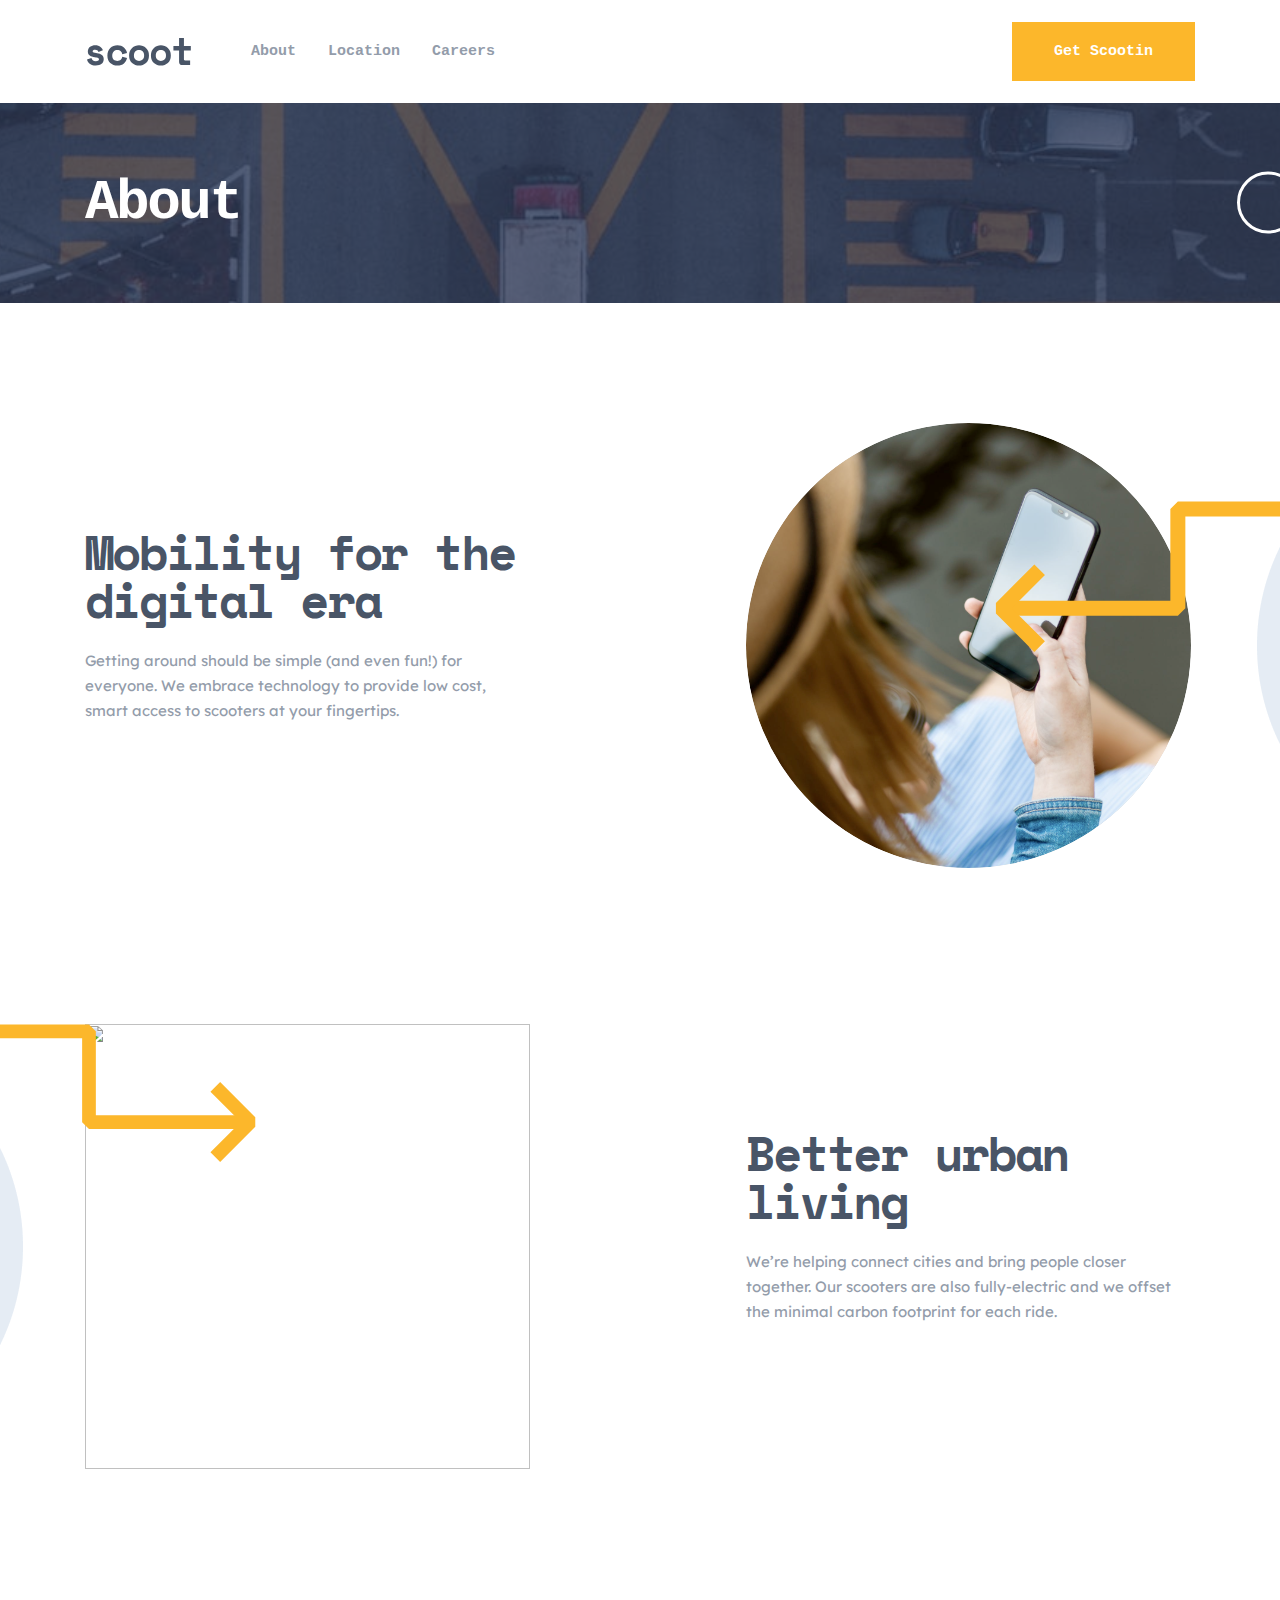
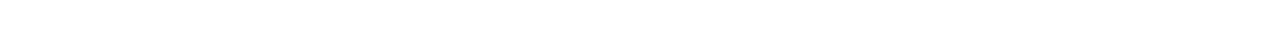
==== about.html @ 9bbc9941 "first commit" ====
<!DOCTYPE html>
<html lang="en">

<head>
    <meta charset="UTF-8">
    <meta name="viewport" content="width=device-width, initial-scale=1.0">
    <title>Document</title>
    <link rel="stylesheet" href="./css/style.css">
</head>

<body>
    <header class="header">
        <div class="container">
            <div class="header__inner">
                <button class="header__btn">
                    <img src="./images/burger.svg" alt="burger" class="header__burger">
                </button>
                <a href="index.html" class="site-logo__link">
                    <img src="./images/scoot.svg" alt="scoot" class="site-logo" width="108" height="28">
                </a>
                <ol class="header__inner_list">
                    <li class="header__inner_list__item">

                        <a href="about.html" class="header__inner_list__item-link">About</a>
                    </li>
                    <li class="header__inner_list__item">
                        <a href="Locations.html" class="header__inner_list__item-link">Location</a>
                    </li>
                    <li class="header__inner_list__item">
                        <a href="Careers.html" class="header__inner_list__item-link">Careers</a>
                    </li>
                </ol>
                <a href="#" class="header__inner__button">Get Scootin</a>
            </div>
        </div>
    </header>
    <main>
        <section class="about-hero">
            <div class="container">
                <div class="about-hero__inner">
                    <div class="about-hero__main">
                        <h1 class="about-hero__title">
                            About
                        </h1>
                    </div>
                </div>
            </div>
        </section>

        <section class="zero" style="margin-top: 120px;">
            <div class="container">
                <div class="zero__inner">
                    <div class="zero__main">
                        <h2 class="zero__main-heading">
                            Mobility for the digital era
                        </h2>
                        <p class="zero__main-text">
                            Getting around should be simple (and even fun!) for everyone. We embrace technology to
                            provide low cost, smart access to scooters at your fingertips.
                        </p>
                    </div>

                    <img width="445" height="445" src="./images/shlyapa.svg" alt="" class="zero__inner-img">
                </div>
            </div>
        </section>
        <section class="coming">
            <div class="container">
                <div class="coming__inner">
                    <img width="445" height="445" src="./images/poyezd.svg" alt="" class="coming__inner-img">

                    <div class="coming__main">
                        <h2 class="coming__main-heading">
                            Better urban living
                        </h2>
                        <p class="coming__main-text">
                            We’re helping connect cities and bring people closer together. Our
                            scooters are also fully-electric and we offset the minimal carbon footprint for each ride.
                        </p>
                    </div>
                </div>
            </div>
        </section>
    </main>
</body>

</html>
---- css/style.css ----
/*! normalize.css v8.0.1 | MIT License | github.com/necolas/normalize.css */
/* Document
   ========================================================================== */
/**
 * 1. Correct the line height in all browsers.
 * 2. Prevent adjustments of font size after orientation changes in iOS.
 */
html {
  line-height: 1.15; /* 1 */
  -webkit-text-size-adjust: 100%; /* 2 */
}

/* Sections
     ========================================================================== */
/**
   * Remove the margin in all browsers.
   */
body {
  margin: 0;
}

/**
   * Render the `main` element consistently in IE.
   */
main {
  display: block;
}

/**
   * Correct the font size and margin on `h1` elements within `section` and
   * `article` contexts in Chrome, Firefox, and Safari.
   */
h1 {
  font-size: 2em;
  margin: 0.67em 0;
}

/* Grouping content
     ========================================================================== */
/**
   * 1. Add the correct box sizing in Firefox.
   * 2. Show the overflow in Edge and IE.
   */
hr {
  box-sizing: content-box; /* 1 */
  height: 0; /* 1 */
  overflow: visible; /* 2 */
}

/**
   * 1. Correct the inheritance and scaling of font size in all browsers.
   * 2. Correct the odd `em` font sizing in all browsers.
   */
pre {
  font-family: monospace, monospace; /* 1 */
  font-size: 1em; /* 2 */
}

/* Text-level semantics
     ========================================================================== */
/**
   * Remove the gray background on active links in IE 10.
   */
a {
  background-color: transparent;
}

/**
   * 1. Remove the bottom border in Chrome 57-
   * 2. Add the correct text decoration in Chrome, Edge, IE, Opera, and Safari.
   */
abbr[title] {
  border-bottom: none; /* 1 */
  text-decoration: underline; /* 2 */
  -webkit-text-decoration: underline dotted;
          text-decoration: underline dotted; /* 2 */
}

/**
   * Add the correct font weight in Chrome, Edge, and Safari.
   */
b,
strong {
  font-weight: bolder;
}

/**
   * 1. Correct the inheritance and scaling of font size in all browsers.
   * 2. Correct the odd `em` font sizing in all browsers.
   */
code,
kbd,
samp {
  font-family: monospace, monospace; /* 1 */
  font-size: 1em; /* 2 */
}

/**
   * Add the correct font size in all browsers.
   */
small {
  font-size: 80%;
}

/**
   * Prevent `sub` and `sup` elements from affecting the line height in
   * all browsers.
   */
sub,
sup {
  font-size: 75%;
  line-height: 0;
  position: relative;
  vertical-align: baseline;
}

sub {
  bottom: -0.25em;
}

sup {
  top: -0.5em;
}

/* Embedded content
     ========================================================================== */
/**
   * Remove the border on images inside links in IE 10.
   */
img {
  border-style: none;
}

/* Forms
     ========================================================================== */
/**
   * 1. Change the font styles in all browsers.
   * 2. Remove the margin in Firefox and Safari.
   */
button,
input,
optgroup,
select,
textarea {
  font-family: inherit; /* 1 */
  font-size: 100%; /* 1 */
  line-height: 1.15; /* 1 */
  margin: 0; /* 2 */
}

/**
   * Show the overflow in IE.
   * 1. Show the overflow in Edge.
   */
button,
input {
  /* 1 */
  overflow: visible;
}

/**
   * Remove the inheritance of text transform in Edge, Firefox, and IE.
   * 1. Remove the inheritance of text transform in Firefox.
   */
button,
select {
  /* 1 */
  text-transform: none;
}

/**
   * Correct the inability to style clickable types in iOS and Safari.
   */
button,
[type=button],
[type=reset],
[type=submit] {
  -webkit-appearance: button;
}

/**
   * Remove the inner border and padding in Firefox.
   */
button::-moz-focus-inner,
[type=button]::-moz-focus-inner,
[type=reset]::-moz-focus-inner,
[type=submit]::-moz-focus-inner {
  border-style: none;
  padding: 0;
}

/**
   * Restore the focus styles unset by the previous rule.
   */
button:-moz-focusring,
[type=button]:-moz-focusring,
[type=reset]:-moz-focusring,
[type=submit]:-moz-focusring {
  outline: 1px dotted ButtonText;
}

/**
   * Correct the padding in Firefox.
   */
fieldset {
  padding: 0.35em 0.75em 0.625em;
}

/**
   * 1. Correct the text wrapping in Edge and IE.
   * 2. Correct the color inheritance from `fieldset` elements in IE.
   * 3. Remove the padding so developers are not caught out when they zero out
   *    `fieldset` elements in all browsers.
   */
legend {
  box-sizing: border-box; /* 1 */
  color: inherit; /* 2 */
  display: table; /* 1 */
  max-width: 100%; /* 1 */
  padding: 0; /* 3 */
  white-space: normal; /* 1 */
}

/**
   * Add the correct vertical alignment in Chrome, Firefox, and Opera.
   */
progress {
  vertical-align: baseline;
}

/**
   * Remove the default vertical scrollbar in IE 10+.
   */
textarea {
  overflow: auto;
}

/**
   * 1. Add the correct box sizing in IE 10.
   * 2. Remove the padding in IE 10.
   */
[type=checkbox],
[type=radio] {
  box-sizing: border-box; /* 1 */
  padding: 0; /* 2 */
}

/**
   * Correct the cursor style of increment and decrement buttons in Chrome.
   */
[type=number]::-webkit-inner-spin-button,
[type=number]::-webkit-outer-spin-button {
  height: auto;
}

/**
   * 1. Correct the odd appearance in Chrome and Safari.
   * 2. Correct the outline style in Safari.
   */
[type=search] {
  -webkit-appearance: textfield; /* 1 */
  outline-offset: -2px; /* 2 */
}

/**
   * Remove the inner padding in Chrome and Safari on macOS.
   */
[type=search]::-webkit-search-decoration {
  -webkit-appearance: none;
}

/**
   * 1. Correct the inability to style clickable types in iOS and Safari.
   * 2. Change font properties to `inherit` in Safari.
   */
::-webkit-file-upload-button {
  -webkit-appearance: button; /* 1 */
  font: inherit; /* 2 */
}

/* Interactive
     ========================================================================== */
/*
   * Add the correct display in Edge, IE 10+, and Firefox.
   */
details {
  display: block;
}

/*
   * Add the correct display in all browsers.
   */
summary {
  display: list-item;
}

/* Misc
     ========================================================================== */
/**
   * Add the correct display in IE 10+.
   */
template {
  display: none;
}

/**
   * Add the correct display in IE 10.
   */
[hidden] {
  display: none;
}

@font-face {
  font-family: "Lexend Deca";
  src: url("../fonts/LexendDeca-Bold.woff2") format("woff2"), url("../fonts/LexendDeca-Bold.woff") format("woff");
  font-weight: bold;
  font-style: normal;
  font-display: swap;
}
@font-face {
  font-family: "Lexend Deca";
  src: url("../fonts/LexendDeca-Medium.woff2") format("woff2"), url("../fonts/LexendDeca-Medium.woff") format("woff");
  font-weight: 500;
  font-style: normal;
  font-display: swap;
}
@font-face {
  font-family: "Lexend Deca";
  src: url("../fonts/LexendDeca-Regular.woff2") format("woff2"), url("../fonts/LexendDeca-Regular.woff") format("woff");
  font-weight: normal;
  font-style: normal;
  font-display: swap;
}
@font-face {
  font-family: "Space Mono";
  src: url("../fonts/SpaceMono-Bold.woff2") format("woff2"), url("../fonts/SpaceMono-Bold.woff") format("woff");
  font-weight: bold;
  font-style: normal;
  font-display: swap;
}
@font-face {
  font-family: "Space Mono";
  src: url("../fonts/SpaceMono-Regular.woff2") format("woff2"), url("../fonts/SpaceMono-Regular.woff") format("woff");
  font-weight: normal;
  font-style: normal;
  font-display: swap;
}
*,
*::before,
*::after {
  box-sizing: border-box;
  margin: 0;
  padding: 0;
}

body {
  font-family: "Lexend Deca", "Arial", monospace;
  overflow-x: hidden;
  scroll-behavior: smooth;
}

h1 {
  font-family: "Space Mono", "Arial", monospace;
  font-weight: bold;
  font-weight: normal;
}

h2 {
  font-family: "Space Mono", "Arial", monospace;
  font-weight: bold;
  font-weight: normal;
}

h3 {
  font-family: "Space Mono", "Arial", monospace;
  font-weight: bold;
  font-weight: normal;
}

img {
  vertical-align: middle;
  -o-object-fit: contain;
     object-fit: contain;
}

.visually-hidden {
  position: absolute;
  width: 1px;
  height: 1px;
  margin: -1px;
  border: 0;
  padding: 0;
  white-space: nowrap;
  -webkit-clip-path: inset(100%);
          clip-path: inset(100%);
  clip: rect(0 0 0 0);
  overflow: hidden;
}

.container {
  max-width: 1150px;
  width: 100%;
  margin: 0 auto;
  padding: 0 20px;
}

.header {
  padding: 22px;
}

.header__inner {
  display: flex;
  align-items: center;
}

.site-logo__link {
  text-decoration: none;
}

.site-logo {
  width: 108px;
  height: 28px;
}

.header__inner_list {
  margin-right: 40px;
  margin-left: 58px;
  list-style-type: none;
  display: flex;
  align-items: center;
}

.header__inner_list__item {
  margin-right: 32px;
}

.header__inner_list__item:nth-child(3) {
  margin-right: 0;
}

.header__inner_list__item-link {
  text-decoration: none;
  color: #939caa;
  font-family: monospace;
  font-size: 15px;
  font-weight: 700;
  line-height: 25px;
}

.header__inner_list__item-link:active {
  color: #fcb72b;
}

.header__inner__button {
  display: inline-block;
  margin-left: auto;
  font-family: monospace;
  color: #fff;
  text-align: center;
  font-size: 15px;
  font-weight: 700;
  line-height: 25px;
  text-decoration: none;
  background-color: #fcb72b;
  padding: 14px 39px;
  border: 3px solid transparent;
}

.header__inner__button:active {
  color: #fcb72b;
  background-color: #fff;
  border-color: #fcb72b;
}

.header__btn {
  display: none;
  border: none;
  background-color: transparent;
}

@media only screen and (max-width: 713px) {
  .header__inner_list {
    display: none;
  }
  .header__inner__button {
    display: none;
  }
  .site-logo__link {
    width: 75.502px;
    height: 20px;
    margin-bottom: 10px;
  }
  .header__inner {
    justify-content: center;
  }
  .header__btn {
    display: block;
    position: absolute;
    left: 32px;
  }
}
.hero {
  overflow-x: hidden;
  padding: 152px 0;
  background-image: url("../../images/Bitmap.png");
  background-size: cover;
}

.hero__main {
  position: relative;
  width: 100%;
  max-width: 500px;
}

.hero__main::before {
  content: "";
  position: absolute;
  top: 201px;
  left: calc(50% - 446px);
  width: 203px;
  height: 16px;
  background-image: url("../../images/Path-2.svg");
  background-repeat: no-repeat;
  background-size: 203px 16px;
}

.hero__main::after {
  content: "";
  position: absolute;
  top: 201px;
  left: calc(50% + 300px);
  width: 452px;
  height: 151px;
  background-image: url("../../images/Group-8.svg");
  background-repeat: no-repeat;
  background-size: 452px 151px;
}

.hero__main-heading {
  font-family: monospace;
  color: #fff;
  font-size: 56px;
  font-style: normal;
  font-weight: 700;
  line-height: 100%;
  letter-spacing: -2.5px;
  margin: 0;
}

.hero__title-box {
  position: relative;
}

.hero__title-box::before {
  content: "";
  position: absolute;
  top: 17px;
  left: calc(50% - 248px);
  width: 94px;
  height: 1px;
  background: #d9d9d9;
}

.hero__title-box-text {
  width: 405px;
  color: #fff;
  font-size: 15px;
  font-style: normal;
  font-weight: 400;
  line-height: 167%;
  margin-bottom: 40px;
  margin-top: 40px;
  margin-left: 95px;
}

.hero__title-box-link {
  max-width: 180px;
  width: 100%;
  display: inline-block;
  color: #fff;
  text-align: center;
  font-size: 15px;
  font-style: normal;
  font-weight: 700;
  line-height: 167%;
  background: #fcb72b;
  padding: 14px 39px;
  text-decoration: none;
  border: 3px solid transparent;
  margin-left: 95px;
}

.hero__title-box-link:hover {
  border: 3px solid #fcb72b;
  cursor: pointer;
  background-color: transparent;
  color: #fcb72b;
}

.hero__span-box {
  position: absolute;
  top: 530px;
  left: calc(50% + 560px);
  width: 234px;
  z-index: 3;
  display: flex;
  align-items: center;
  justify-content: space-between;
}

.hero__span {
  border: 3px solid #ffffff;
  background-color: transparent;
  width: 62px;
  height: 62px;
  border-radius: 50%;
}

.hero__span-bgc {
  background-color: #fff;
  width: 62px;
  height: 62px;
  border-radius: 50%;
}

@media only screen and (max-width: 1020px) {
  .hero {
    overflow-y: hidden;
  }
  .hero__main::after {
    top: 366px;
    left: calc(50% - 500px);
  }
}
@media only screen and (max-width: 768px) {
  .hero {
    overflow-y: hidden;
  }
  .hero {
    overflow-x: hidden;
    padding-left: 0;
    padding-right: 0;
    padding-top: 137px;
    padding-bottom: 217px;
    background-position: calc(50% - 130px);
  }
  .hero__main {
    width: 100%;
    max-width: 573px;
    text-align: center;
    margin: 0 auto;
  }
  .hero__main::before {
    content: none;
  }
  .hero__main::after {
    top: 366px;
    left: calc(50% - 500px);
  }
  .hero__main-heading {
    width: 100%;
    max-width: 565px;
    color: #fff;
    font-family: "Space Mono";
    font-size: 56px;
    font-style: normal;
    font-weight: 700;
    line-height: 56px;
    letter-spacing: -2.5px;
  }
  .hero__title-box {
    max-width: 100%;
    width: 573px;
    text-align: center;
  }
  .hero__title-box::before {
    content: none;
  }
  .hero__main-text {
    width: 100%;
    max-width: 573px;
    margin-top: 24px;
    margin-bottom: 32px;
    color: #fff;
    font-size: 15px;
    font-style: normal;
    font-weight: 400;
    line-height: 167%;
  }
  .hero__title-box-text {
    margin: 24px auto 32px auto;
  }
  .hero__title-box-link {
    margin: 0 auto;
  }
}
@media only screen and (max-width: 440px) {
  .hero {
    overflow-x: hidden;
    padding-top: 115px;
    padding-bottom: 230px;
  }
  .hero__main {
    max-width: 440px;
    margin: 0 auto;
    width: 100%;
    display: flex;
    flex-direction: column;
    align-items: center;
    justify-content: center;
  }
  .hero__main-heading {
    width: 100%;
    max-width: 376px;
    color: #fff;
    text-align: center;
    font-family: "Space Mono";
    font-size: 40px;
    font-style: normal;
    font-weight: 700;
    line-height: 100%;
    letter-spacing: -1.786px;
  }
  .hero__title-box-text {
    color: #fff;
    font-family: "Lexend Deca";
    font-size: 15px;
    font-style: normal;
    font-weight: 400;
    line-height: 167%;
    width: 100%;
    max-width: 376px;
    margin-top: 24px;
    margin-bottom: 32px;
  }
}
.easy {
  overflow-y: hidden;
  overflow-x: hidden;
  margin-top: 200px;
  position: relative;
}

.easy::before {
  content: "";
  position: absolute;
  top: 300px;
  left: calc(50% + 8px);
  width: 741px;
  height: 151px;
  z-index: 2;
  background-image: url("../../images/vector-left.svg");
  background-size: 741px 151px;
  background-repeat: no-repeat;
}

.easy::after {
  content: "";
  position: absolute;
  top: 0;
  left: calc(50% + 617px);
  width: 445px;
  height: 445px;
  z-index: -1;
  background-image: url("../../images/square-blue.png");
  background-size: 445px;
  background-repeat: no-repeat;
}

.easy__inner {
  display: flex;
  align-items: center;
  max-width: 1106px;
  justify-content: space-between;
}

.easy__main {
  width: 100%;
  max-width: 445px;
}

.easy__main-heading {
  color: #495567;
  margin: 0;
  font-family: "Space Mono";
  font-size: 48px;
  font-style: normal;
  font-weight: 700;
  line-height: 100%;
  letter-spacing: -2.143px;
}

.easy__main-text {
  color: #939caa;
  font-family: "Lexend Deca";
  font-size: 15px;
  font-style: normal;
  font-weight: 400;
  line-height: 167%;
  margin-top: 24px;
  margin-bottom: 40px;
}

.easy__main-link {
  color: #fff;
  text-align: center;
  font-family: "Space Mono";
  font-size: 15px;
  font-style: normal;
  font-weight: 700;
  line-height: 167%;
  display: inline-block;
  background: #fcb72b;
  padding: 14px 45px;
  text-decoration: none;
  border: 3px solid transparent;
}

.easy__main-link:hover {
  border: 3px solid #fcb72b;
  cursor: pointer;
  background-color: transparent;
  color: #fcb72b;
}

.easy__inner-img {
  width: 445px;
  height: 445px;
}

@media only screen and (max-width: 768px) {
  .easy {
    overflow-x: hidden;
  }
  .easy::before {
    top: 315px;
    left: calc(50% - 340px);
  }
  .easy::after {
    top: 20px;
    left: calc(50% + 320px);
  }
  .easy__inner:nth-child(odd) {
    flex-direction: column-reverse;
    max-width: 768px;
    width: 100%;
  }
  .easy__main {
    max-width: 573px;
    text-align: center;
  }
  .easy__main-heading {
    color: #495567;
    width: 100%;
    max-width: 457px;
    margin: 0 auto;
    font-size: 48px;
    font-style: normal;
    font-weight: 700;
    line-height: 100%;
    letter-spacing: -2.143px;
    margin-top: 56px;
  }
}
@media only screen and (max-width: 440px) {
  .easy {
    overflow-x: hidden;
  }
  .easy::before {
    top: 225px;
    left: calc(50% - 175px);
  }
  .easy::after {
    content: none;
  }
  .easy__inner:nth-child(odd) {
    flex-direction: column-reverse;
    max-width: 768px;
    width: 100%;
  }
  .easy__main {
    max-width: 376px;
    text-align: center;
  }
  .easy__main-heading {
    width: 100%;
    max-width: 376px;
    margin: 0 auto;
    color: #495567;
    font-size: 32px;
    font-style: normal;
    font-weight: 700;
    line-height: 100%;
    letter-spacing: -1.429px;
  }
  .easy__main-text {
    color: #939caa;
    width: 100%;
    max-width: 376px;
    margin: 0 auto;
    font-size: 15px;
    font-style: normal;
    font-weight: 400;
    line-height: 167%;
    margin-top: 32px;
    margin-bottom: 32px;
  }
  .easy__inner-img {
    width: 100%;
    max-width: 376px;
    height: 376px;
    margin-bottom: 56px;
  }
}
@media only screen and (max-width: 420px) {
  .easy::before {
    content: none;
  }
}
.coming {
  overflow-x: hidden;
  position: relative;
  margin-top: 156px;
  margin-bottom: 160px;
}

.coming::before {
  content: "";
  position: absolute;
  top: 0;
  left: calc(50% - 1090px);
  width: 735px;
  height: 138px;
  z-index: 2;
  background-image: url("../../images/vector-right.svg");
  background-size: 735px 138px;
  background-repeat: no-repeat;
}

.coming::after {
  content: "";
  position: absolute;
  top: 0;
  left: calc(50% - 1062px);
  width: 445px;
  height: 445px;
  z-index: -1;
  background-image: url("../../images/square-blue.png");
  background-size: 445px;
  background-repeat: no-repeat;
}

.coming__inner {
  display: flex;
  align-items: center;
  max-width: 1106px;
  justify-content: space-between;
}

.coming__inner-img {
  width: 445px;
  height: 445px;
}

.coming__main {
  width: 445px;
}

.coming__main-heading {
  color: #495567;
  margin: 0;
  font-family: "Space Mono";
  font-size: 48px;
  font-style: normal;
  font-weight: 700;
  line-height: 100%;
  letter-spacing: -2.143px;
}

.coming__main-text {
  color: #939caa;
  font-family: "Lexend Deca";
  font-size: 15px;
  font-style: normal;
  font-weight: 400;
  line-height: 167%;
  margin-top: 24px;
  margin-bottom: 40px;
}

.coming__main-link {
  color: #fff;
  text-align: center;
  font-family: "Space Mono";
  font-size: 15px;
  font-style: normal;
  font-weight: 700;
  line-height: 167%;
  display: inline-block;
  background: #fcb72b;
  padding: 14px 45px;
  text-decoration: none;
  border: 3px solid transparent;
}

.coming__main-link:hover {
  border: 3px solid #fcb72b;
  cursor: pointer;
  background-color: transparent;
  color: #fcb72b;
}

@media only screen and (max-width: 768px) {
  .coming {
    overflow-x: hidden;
  }
  .coming::before {
    top: 0;
    left: calc(50% - 750px);
  }
  .coming::after {
    top: 0;
    left: calc(50% - 720px);
  }
  .coming__inner:nth-child(odd) {
    flex-direction: column;
    max-width: 768px;
    width: 100%;
  }
  .coming__main {
    width: 100%;
    max-width: 573px;
    text-align: center;
  }
  .coming__main-heading {
    color: #495567;
    width: 100%;
    max-width: 457px;
    margin: 0;
    margin: 0 auto;
    font-size: 48px;
    font-style: normal;
    font-weight: 700;
    line-height: 100%;
    letter-spacing: -2.143px;
    margin-top: 64px;
  }
  .coming__main-text {
    max-width: 573px;
    width: 100%;
  }
}
@media only screen and (max-width: 440px) {
  .coming {
    overflow-x: hidden;
  }
  .coming::before {
    width: 735px;
    height: 138px;
    top: 0px;
    left: calc(50% - 650px);
    background-size: 735px 138px;
  }
  .coming::after {
    content: none;
  }
  .coming__inner:nth-child(odd) {
    flex-direction: column;
    max-width: 768px;
    width: 100%;
  }
  .coming__main {
    width: 100%;
    max-width: 376px;
    text-align: center;
  }
  .coming__main-heading {
    color: #495567;
    width: 100%;
    max-width: 376px;
    margin: 0 auto;
    font-size: 32px;
    font-style: normal;
    font-weight: 700;
    line-height: 100%;
    letter-spacing: -1.429px;
  }
  .coming__main-text {
    color: #939caa;
    width: 100%;
    max-width: 376px;
    margin: 0 auto;
    font-size: 15px;
    font-style: normal;
    font-weight: 400;
    line-height: 167%;
    margin-top: 32px;
    margin-bottom: 32px;
  }
  .coming__inner-img {
    width: 100%;
    max-width: 376px;
    height: 376px;
    margin-bottom: 56px;
  }
}
@media only screen and (max-width: 420px) {
  .coming::before {
    content: none;
  }
}
.zero {
  overflow-x: hidden;
  position: relative;
}

.zero::before {
  content: "";
  position: absolute;
  top: 78px;
  left: calc(50% + 355px);
  width: 741px;
  height: 151px;
  z-index: 2;
  background-image: url("../../images/vector-left.svg");
  background-size: 741px 151px;
  background-repeat: no-repeat;
}

.zero::after {
  content: "";
  position: absolute;
  top: 0;
  left: calc(50% + 617px);
  width: 445px;
  height: 445px;
  z-index: -1;
  background-image: url("../../images/square-blue.png");
  background-size: 445px;
  background-repeat: no-repeat;
}

.zero__inner {
  display: flex;
  align-items: center;
  max-width: 1106px;
  justify-content: space-between;
}

.zero__main {
  width: 445px;
}

.zero__main-heading {
  color: #495567;
  margin: 0;
  font-family: "Space Mono";
  font-size: 48px;
  font-style: normal;
  font-weight: 700;
  line-height: 100%;
  letter-spacing: -2.143px;
}

.zero__main-text {
  color: #939caa;
  font-family: "Lexend Deca";
  font-size: 15px;
  font-style: normal;
  font-weight: 400;
  line-height: 167%;
  margin-top: 24px;
  margin-bottom: 40px;
}

.zero__main-link {
  color: #fff;
  text-align: center;
  font-family: "Space Mono";
  font-size: 15px;
  font-style: normal;
  font-weight: 700;
  line-height: 167%;
  display: inline-block;
  background: #fcb72b;
  padding: 14px 45px;
  text-decoration: none;
  border: 3px solid transparent;
}

.zero__main-link:hover {
  border: 3px solid #fcb72b;
  cursor: pointer;
  background-color: transparent;
  color: #fcb72b;
}

.zero__inner-img {
  width: 445px;
  height: 445px;
  border-radius: 50%;
}

@media only screen and (max-width: 768px) {
  .zero {
    overflow-x: hidden;
  }
  .zero::before {
    top: 20px;
    left: calc(50% + 0px);
  }
  .zero::after {
    top: 20px;
    left: calc(50% + 320px);
  }
  .zero__inner:nth-child(odd) {
    flex-direction: column-reverse;
    max-width: 768px;
    width: 100%;
  }
  .zero__main {
    width: 100%;
    max-width: 573px;
    text-align: center;
  }
  .zero__main-heading {
    color: #495567;
    width: 100%;
    max-width: 457px;
    margin: 0;
    margin: 0 auto;
    font-size: 48px;
    font-style: normal;
    font-weight: 700;
    line-height: 100%;
    letter-spacing: -2.143px;
    margin-top: 64px;
  }
  .zero__main-text {
    max-width: 573px;
    width: 100%;
    margin-top: 40px;
    margin-bottom: 40px;
  }
}
@media only screen and (max-width: 440px) {
  .zero {
    overflow-x: hidden;
  }
  .zero::before {
    width: 735px;
    height: 138px;
    top: 60px;
    left: calc(50% - 5px);
    background-size: 735px 138px;
  }
  .zero::after {
    content: none;
  }
  .zero__inner:nth-child(odd) {
    flex-direction: column-reverse;
    max-width: 768px;
    width: 100%;
  }
  .zero__main {
    width: 100%;
    max-width: 376px;
    text-align: center;
  }
  .zero__main-heading {
    width: 100%;
    max-width: 360px;
    margin: 0 auto;
    color: #495567;
    font-size: 32px;
    font-style: normal;
    font-weight: 700;
    line-height: 100%;
    letter-spacing: -1.429px;
  }
  .zero__main-text {
    color: #939caa;
    width: 100%;
    max-width: 376px;
    margin: 0 auto;
    font-size: 15px;
    font-style: normal;
    font-weight: 400;
    line-height: 167%;
    margin-top: 32px;
    margin-bottom: 32px;
  }
  .zero__inner-img {
    width: 100%;
    max-width: 376px;
    height: 376px;
    margin-bottom: 56px;
  }
}
@media only screen and (max-width: 420px) {
  .zero::before {
    content: none;
  }
}
.footer {
  overflow-x: hidden;
  padding: 35px 0;
  background-color: #333a44;
}

.footer-inner {
  display: flex;
  align-items: center;
}

.footer-inner_link {
  text-decoration: none;
}

.footer-inner__list__item__link:active {
  color: #fcb72b;
}

.footer-inner__list {
  display: flex;
  width: 249px;
  justify-content: space-between;
  list-style-type: none;
  margin-left: 58px;
}

.footer-inner__list__item__link {
  color: #939caa;
  font-family: monospace;
  text-decoration: none;
  font-size: 15px;
  font-weight: 700;
  line-height: 25px;
}

.footer-inner__list1 {
  display: flex;
  width: 120px;
  justify-content: space-between;
  list-style-type: none;
  margin-left: auto;
}

.footer-inner__list1__item__link {
  color: #fcb72b;
}

.footer-inner__list1__item__link:active {
  color: #e5ecf4;
}

.m20 {
  margin-right: 20px;
}

.m5 {
  margin-right: 5px;
}

.m0 {
  margin-right: 0;
}

@media only screen and (max-width: 496px) {
  .footer-inner {
    flex-direction: column;
  }
  .footer-inner_link {
    width: 100%;
    max-width: 107.817px;
  }
  .m20 {
    margin-right: 0;
  }
  .footer-inner__list {
    width: 100%;
    max-width: 74px;
    gap: 16px;
    align-items: center;
    justify-content: center;
    flex-direction: column;
    margin: 41.44px auto 85px auto;
  }
  .footer-inner__list1 {
    width: 100%;
    max-width: 120px;
    margin: 0 auto;
  }
}
.sign {
  overflow-x: hidden;
  margin-top: 329px;
  padding: 102px 0;
  background-color: #495567;
  position: relative;
}

.sign::before {
  content: "";
  position: absolute;
  left: calc(50% - 240px);
  top: 141px;
  width: 1153px;
  height: 159px;
  background-image: url(../../images/Mask.png);
  background-repeat: no-repeat;
}

.sign-inner {
  display: flex;
  align-items: center;
}

.sign-inner__title {
  width: 415px;
  color: #fff;
  font-family: monospace;
  font-size: 48px;
  font-weight: 600;
  line-height: 48px;
  letter-spacing: -2.143px;
}

.sign-inner__subinner {
  width: 359px;
  justify-content: space-between;
  display: flex;
  margin-left: auto;
}

.sign-inner__subinner__link {
  text-decoration: none;
}

.m13 {
  margin-right: 13px;
}

@media only screen and (max-width: 768px) {
  .sign {
    overflow-x: hidden;
  }
  .sign::before {
    max-width: 1153px;
    top: 221px;
    left: calc(50% - 617px);
  }
  .sign-inner {
    flex-direction: column;
    align-items: center;
  }
  .sign-inner__title {
    width: 100%;
    max-width: 457px;
    color: #FFF;
    text-align: center;
    font-size: 48px;
    font-weight: 700;
    line-height: 48px;
    letter-spacing: -2.143px;
  }
  .sign-inner__subinner__img {
    width: 100%;
    max-width: 113.571px;
    height: 40px;
  }
  .sign-inner__subinner {
    width: 100%;
    max-width: 256.429px;
    margin: 40px auto 0 auto;
  }
}
@media only screen and (max-width: 440px) {
  .sign {
    overflow-y: hidden;
  }
  .sign-inner__title {
    width: 100%;
    max-width: 311px;
    color: #FFF;
    text-align: center;
    font-size: 32px;
    font-weight: 700;
    line-height: 32px;
    letter-spacing: -1.429px;
  }
}
.about {
  position: relative;
  margin-top: 122px;
}
.about::before {
  content: "";
  position: absolute;
  z-index: -1;
  top: 40px;
  width: 70%;
  max-width: 974px;
  height: 15px;
  background-color: #e5ecf4;
}

.about__list {
  display: flex;
  align-items: center;
  list-style-type: none;
  gap: 30px;
}

.about__list__item {
  display: flex;
  align-items: center;
  flex-direction: column;
  align-items: flex-start;
  width: 100%;
  max-width: 350px;
}

.about__list__item-img {
  display: inline-block;
  padding: 24px 29px;
  background-color: #fcb72b;
  border-radius: 50%;
  margin-bottom: 40px;
}

.about__list__item-title {
  font-family: monospace;
  color: #495567;
  font-size: 24px;
  font-weight: 700;
  line-height: 28px;
  letter-spacing: -1.071px;
  margin-bottom: 27px;
}

.about__list__item-text {
  color: #939caa;
  font-size: 15px;
  font-weight: 400;
  line-height: 25px;
}

@media only screen and (max-width: 768px) {
  .about::before {
    content: none;
  }
  .about__list {
    flex-direction: column;
    gap: 40px;
  }
  .about__list__item {
    max-width: 85%;
    justify-content: space-between;
    flex-direction: row;
  }
  .about__list__item-main {
    max-width: 400px;
  }
  .about__list__item-img:nth-child(1) {
    position: relative;
    margin-right: 20px;
  }
  .about__list__item-img:nth-child(1)::before {
    content: "";
    position: absolute;
    z-index: -1;
    top: -200px;
    left: 40px;
    width: 15px;
    height: 200px;
    background-color: #e5ecf4;
  }
}
@media only screen and (max-width: 440px) {
  .about__list__item {
    text-align: center;
    align-items: center;
    flex-direction: column;
  }
  .about__list__item-img {
    padding: 14px 17px;
  }
  .about__list__item-img > img {
    width: 23px;
    height: 28px;
  }
  .about__list__item-img:nth-child(1)::before {
    content: none;
  }
}
.about-hero {
  position: relative;
  background-image: url("../../images/aboutBitmap.svg");
  background-size: cover;
  padding: 72px 0;
}

.about-hero__main {
  width: 100%;
  max-width: 500px;
}

.about-hero__title {
  color: #FFF;
  font-family: monospace;
  font-size: 56px;
  font-weight: 700;
  line-height: 56px;
  letter-spacing: -2.5px;
  margin: 0;
}

@media only screen and (max-width: 1150px) {
  .about-hero__title {
    margin-left: 175px;
  }
}
@media only screen and (max-width: 1028px) {
  .about-hero__title {
    margin: 0;
  }
  .about-hero__main {
    max-width: 100%;
    text-align: center;
    margin: 0 auto;
  }
}
@media only screen and (max-width: 440px) {
  .about-hero__title {
    color: #fff;
    text-align: center;
    font-size: 40px;
    font-weight: 700;
    line-height: 40px;
    letter-spacing: -1.786px;
    font-family: monospace;
  }
}/*# sourceMappingURL=style.css.map */
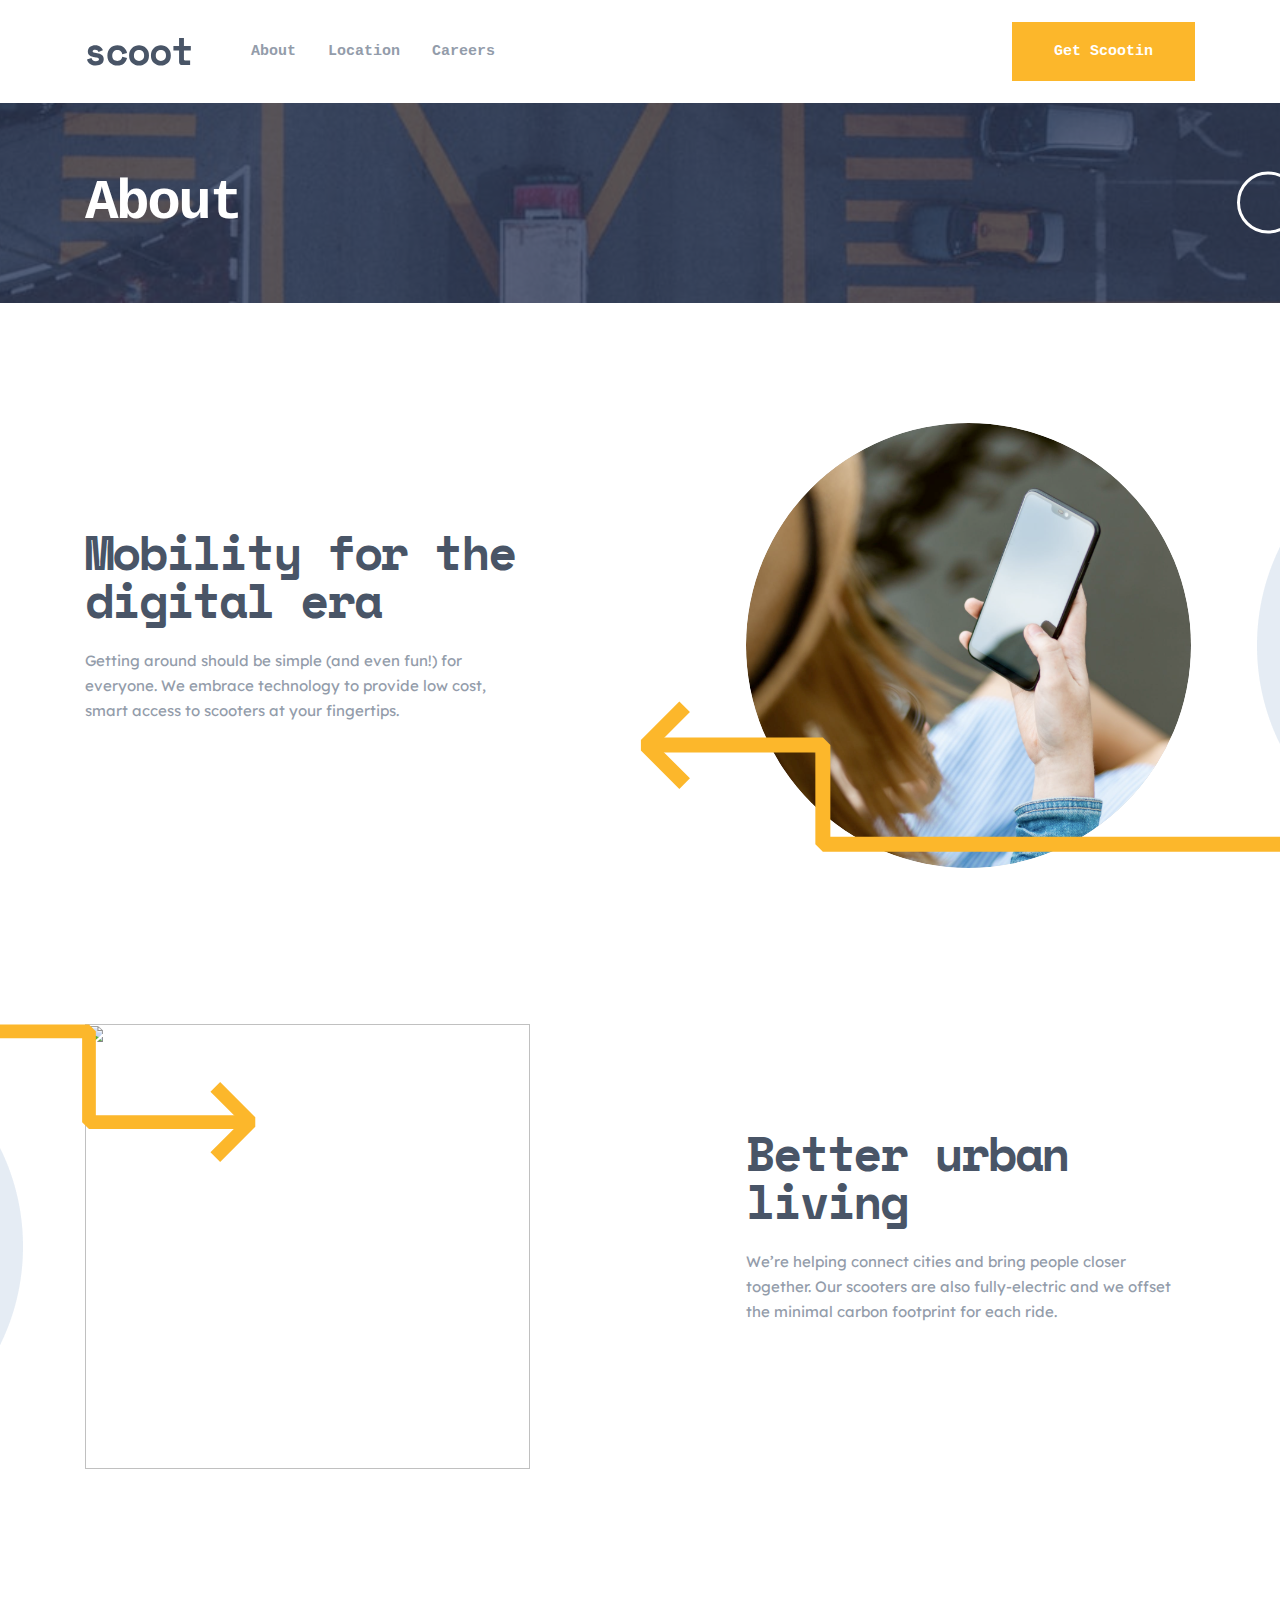
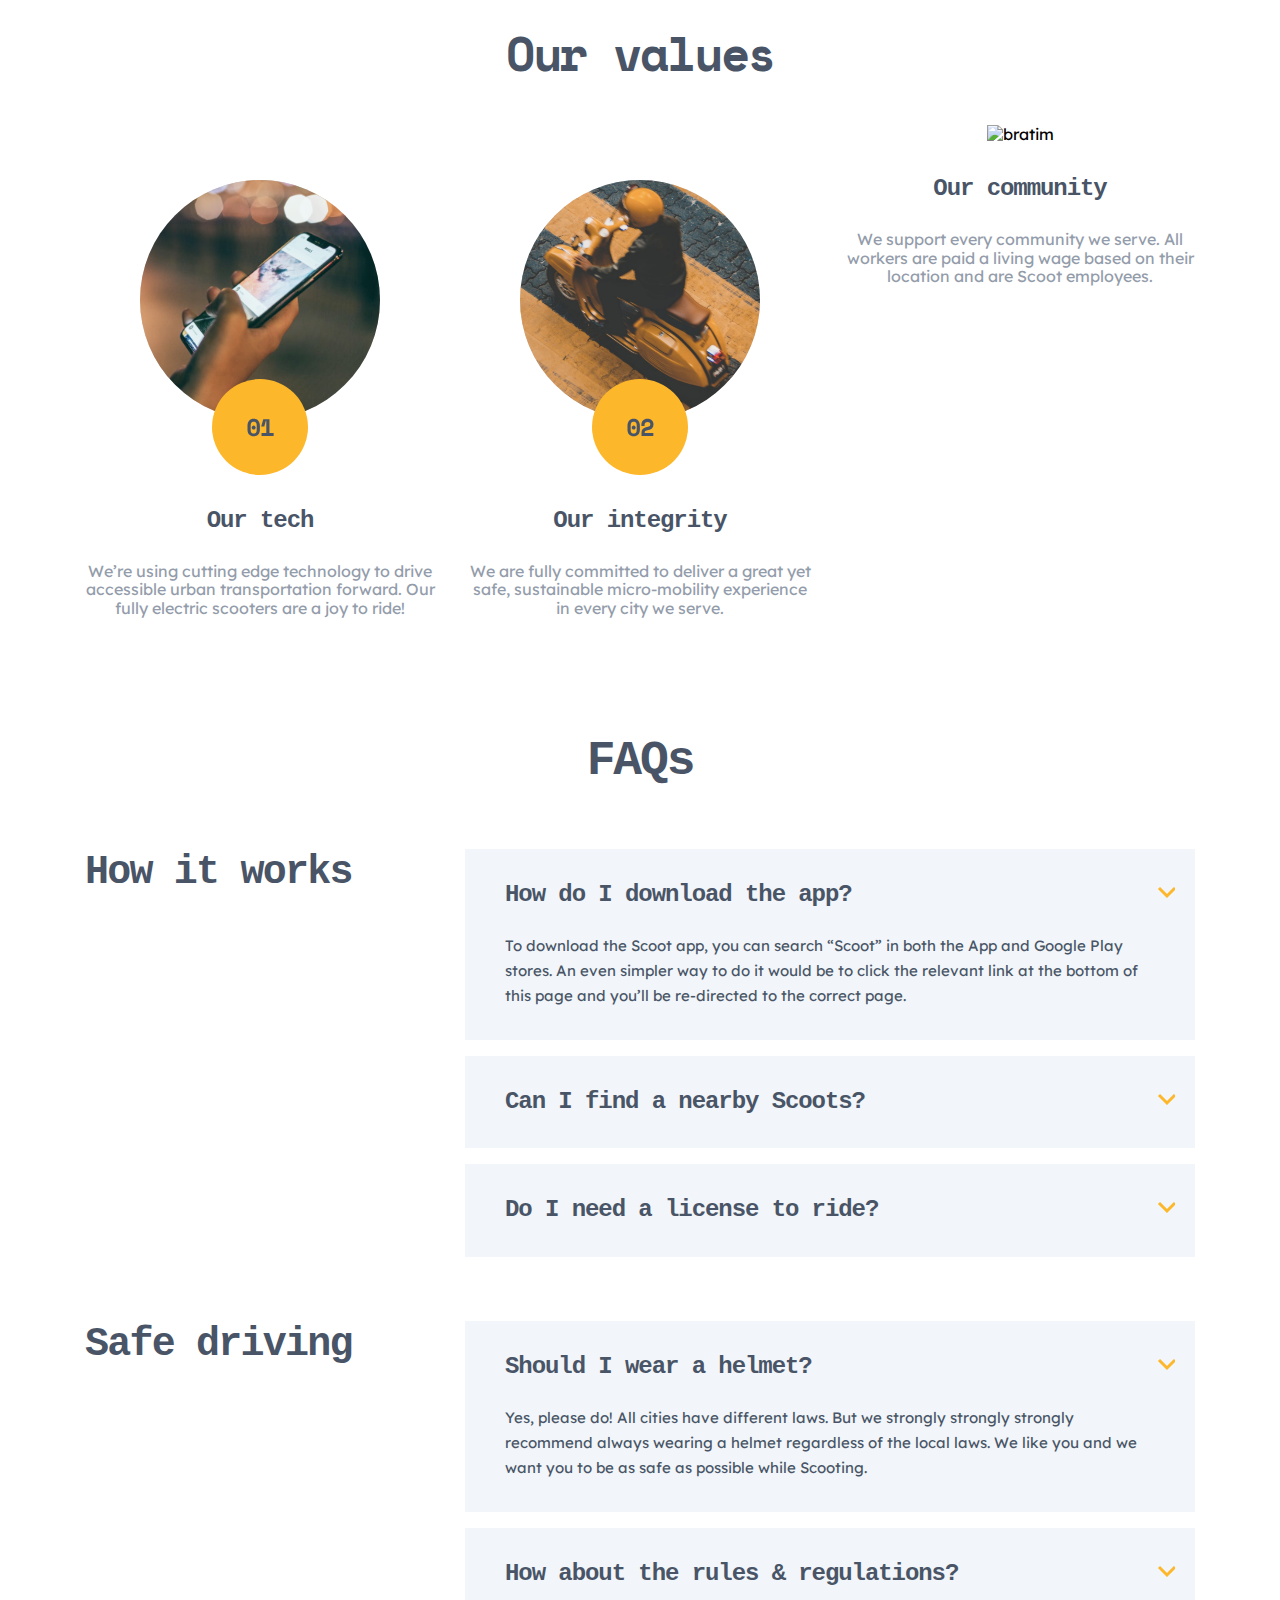
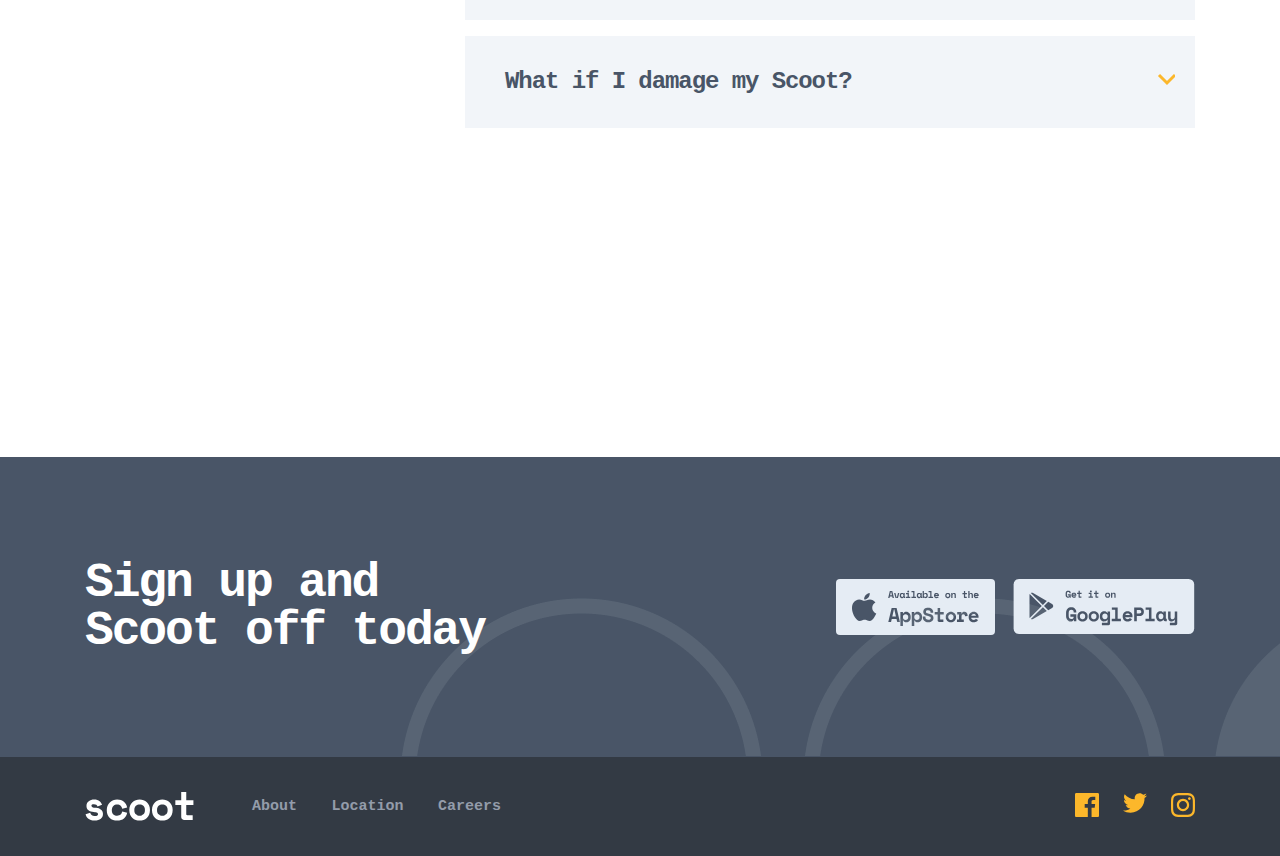
==== commit dd89b689: "faqs section" ====
--- a/about.html
+++ b/about.html
@@ -35,7 +35,7 @@
         </div>
     </header>
     <main>
-        <section class="about-hero">
+        <section class="about-hero" style="margin-bottom: 120px;">
             <div class="container">
                 <div class="about-hero__inner">
                     <div class="about-hero__main">
@@ -47,7 +47,7 @@
             </div>
         </section>
 
-        <section class="zero" style="margin-top: 120px;">
+        <section class="about-zero">
             <div class="container">
                 <div class="zero__inner">
                     <div class="zero__main">
@@ -81,7 +81,210 @@
                 </div>
             </div>
         </section>
+    <section class="why" style="margin-bottom: 120px;">
+        <div class="container">
+            <div class="why-inner">
+                <h2 class="why-inner__title">Our values</h2>
+                <ul class="why-inner__list">
+                    <li class="why-inner__list_item m13">
+                        <img src="./images/telefon.svg" alt="phone" class="why-inner__list_item__img" />
+                        <strong class="why-inner__list_item__title">Our tech</strong>
+                        <p class="why-inner__list_item__text">
+                            We’re using cutting edge technology to drive accessible urban
+                            transportation forward. Our fully electric scooters are a joy
+                            to ride!
+                        </p>
+                    </li>
+                    <li class="why-inner__list_item m13">
+                        <img src="./images/motoskil.svg" alt="motoskil" class="why-inner__list_item__img" />
+                        <strong class="why-inner__list_item__title">Our integrity</strong>
+                        <p class="why-inner__list_item__text">
+                            We are fully committed to deliver a great yet safe,
+                            sustainable micro-mobility experience in every city we serve.
+                        </p>
+                    </li>
+                    <li class="why-inner__list_item">
+                        <img src="./images/bratim.svg" alt="bratim" class="why-inner__list_item__img" />
+                        <strong class="why-inner__list_item__title">Our community</strong>
+                        <p class="why-inner__list_item__text">
+                            We support every community we serve. All workers are paid a
+                            living wage based on their location and are Scoot employees.
+                        </p>
+                    </li>
+                </ul>
+            </div>
+        </div>
+    </section>
+    <section class="faqs">
+        <div class="container">
+            <div class="faqs__inner">
+                <div class="faqs__main">
+                    <h2 class="faqs__main-heading">FAQs</h2>
+                    <ul class="faqs__main-list">
+                        <li class="faqs__main-item">
+                            <div class="faqs__main-item-box">
+                                <h3 class="faqs__main-item-box-heading">How it works</h3>
+                                <ul class="faqs__main-item-box-list">
+                                    <li class="faqs__main-item-box-item">
+                                        <div class="faqs__main-item-box-item-title-box">
+                                            <h3
+                                                class="faqs__main-item-box-item-heading faqs__main-item-box-item-heading-mb24">
+                                                How do I download the app?
+                                            </h3>
+                                            <img src="./images/Path 3.svg" alt="" class="bottom__img">
+                                        </div>
+                                        <div class="bottom">
+                                            <p class="faqs__main-item-box-item-text">
+                                                To download the Scoot app, you can search “Scoot” in
+                                                both the App and Google Play stores. An even simpler
+                                                way to do it would be to click the relevant link at
+                                                the bottom of this page and you’ll be re-directed to
+                                                the correct page.
+                                            </p>
+
+                                        </div>
+                                    </li>
+                                    <li class="faqs__main-item-box-item">
+                                        <div class="faqs__main-item-box-item-title-box">
+                                            <h3
+                                                class="faqs__main-item-box-item-heading faqs__main-item-box-item-heading-down">
+                                                Can I find a nearby Scoots?
+                                            </h3>
+                                            <img src="./images/Path 3.svg" alt="" class="bottom__img">
+                                        </div>
+                                    </li>
+                                    <li class="faqs__main-item-box-item">
+                                        <div class="faqs__main-item-box-item-title-box">
+                                            <h3
+                                                class="faqs__main-item-box-item-heading faqs__main-item-box-item-heading-down">
+                                                Do I need a license to ride?
+                                            </h3>
+                                            <img src="./images/Path 3.svg" alt="" class="bottom__img">
+                                        </div>
+                                    </li>
+                                </ul>
+                            </div>
+                        </li>
+                        <li class="faqs__main-item">
+                            <div class="faqs__main-item-box">
+                                <h3 class="faqs__main-item-box-heading">Safe driving</h3>
+                                <ul class="faqs__main-item-box-list">
+                                    <li class="faqs__main-item-box-item">
+                                        <div class="faqs__main-item-box-item-title-box">
+                                            <h3
+                                                class="faqs__main-item-box-item-heading faqs__main-item-box-item-heading-mb24">
+                                                Should I wear a helmet?
+                                            </h3>
+                                            <img src="./images/Path 3.svg" alt="" class="bottom__img">
+                                            <p class="faqs__main-item-box-item-text">
+                                                Yes, please do! All cities have different laws. But
+                                                we strongly strongly strongly recommend always
+                                                wearing a helmet regardless of the local laws. We
+                                                like you and we want you to be as safe as possible
+                                                while Scooting.
+                                            </p>
+                                        </div>
+                                    </li>
+                                    <li class="faqs__main-item-box-item">
+                                        <div class="faqs__main-item-box-item-title-box">
+                                            <h3
+                                                class="faqs__main-item-box-item-heading faqs__main-item-box-item-heading-down">
+                                                How about the rules & regulations?
+                                            </h3>
+                                            <img src="./images/Path 3.svg" alt="" class="bottom__img">
+                                        </div>
+                                    </li>
+                                    <li class="faqs__main-item-box-item">
+                                        <div class="faqs__main-item-box-item-title-box">
+                                            <h3
+                                                class="faqs__main-item-box-item-heading faqs__main-item-box-item-heading-down">
+                                                What if I damage my Scoot?
+                                            </h3>
+                                            <img src="./images/Path 3.svg" alt="" class="bottom__img">
+                                        </div>
+                                    </li>
+                                </ul>
+                            </div>
+                        </li>
+                    </ul>
+                </div>
+            </div>
+        </div>
+    </section>
+    <section class="sign">
+        <div class="container">
+            <div class="sign-inner">
+                <strong class="sign-inner__title">
+                    Sign up and <br> Scoot off today
+                </strong>
+                <div class="sign-inner__subinner">
+                    <a href="https://www.apple.com/app-store" class="sign-inner__subinner__link m13">
+                        <img src="./images/Group 28.svg" alt="appstore" class="sign-inner__subinner__img">
+                    </a>
+                    <a href="https://play.google.com/" class="sign-inner__subinner__link w">
+                        <img src="./images/Group 28 Copy.svg" alt="GooglePlay" class="sign-inner__subinner__img"
+                            width="182">
+                    </a>
+                </div>
+            </div>
+        </div>
+    </section>
     </main>
+    <footer class="footer">
+        <div class="container">
+            <div class="footer-inner">
+                <a href="index.html" class="footer-inner_link">
+                    <img src="./images/scootoq.svg" alt="logo" class="footer-inner__logo">
+                </a>
+                <ul class="footer-inner__list m20">
+                    <li class="footer-inner__list__item m20">
+                        <a href="about.html" class="footer-inner__list__item__link">About</a>
+                    </li>
+                    <li class="footer-inner__list__item m20">
+                        <a href="Location.html" class="footer-inner__list__item__link">Location</a>
+                    </li>
+                    <li class="footer-inner__list__item m0">
+                        <a href="Careers.html" class="footer-inner__list__item__link">Careers</a>
+                    </li>
+                </ul>
+
+                <ul class="footer-inner__list1">
+                    <li class="footer-inner__list1__item m5">
+                        <a href="https://www.facebook.com/" class="footer-inner__list1__item__link">
+                            <svg width="24" height="24" viewBox="0 0 24 24" fill="none"
+                                xmlns="http://www.w3.org/2000/svg">
+                                <path
+                                    d="M22.675 0H1.325C0.593 0 0 0.593 0 1.325V22.676C0 23.407 0.593 24 1.325 24H12.82V14.706H9.692V11.084H12.82V8.413C12.82 5.313 14.713 3.625 17.479 3.625C18.804 3.625 19.942 3.724 20.274 3.768V7.008L18.356 7.009C16.852 7.009 16.561 7.724 16.561 8.772V11.085H20.148L19.681 14.707H16.561V24H22.677C23.407 24 24 23.407 24 22.675V1.325C24 0.593 23.407 0 22.675 0Z"
+                                    fill="currentColor" />
+                            </svg>
+
+                        </a>
+                    </li>
+                    <li class="footer-inner__list1__item m5">
+                        <a href="https://twitter.com/" class="footer-inner__list1__item__link"><svg width="24"
+                                height="20" viewBox="0 0 24 20" fill="none" xmlns="http://www.w3.org/2000/svg">
+                                <path
+                                    d="M24 2.55699C23.117 2.94899 22.168 3.21299 21.172 3.33199C22.189 2.72299 22.97 1.75799 23.337 0.607986C22.386 1.17199 21.332 1.58199 20.21 1.80299C19.313 0.845986 18.032 0.247986 16.616 0.247986C13.437 0.247986 11.101 3.21399 11.819 6.29299C7.728 6.08799 4.1 4.12799 1.671 1.14899C0.381 3.36199 1.002 6.25699 3.194 7.72299C2.388 7.69699 1.628 7.47599 0.965 7.10699C0.911 9.38799 2.546 11.522 4.914 11.997C4.221 12.185 3.462 12.229 2.69 12.081C3.316 14.037 5.134 15.46 7.29 15.5C5.22 17.123 2.612 17.848 0 17.54C2.179 18.937 4.768 19.752 7.548 19.752C16.69 19.752 21.855 12.031 21.543 5.10599C22.505 4.41099 23.34 3.54399 24 2.55699Z"
+                                    fill="currentColor" />
+                            </svg>
+
+                        </a>
+                    </li>
+                    <li class="footer-inner__list1__item m0">
+                        <a href="https://www.instagram.com/" class="footer-inner__list1__item__link"><svg width="24"
+                                height="24" viewBox="0 0 24 24" fill="none" xmlns="http://www.w3.org/2000/svg">
+                                <path fill-rule="evenodd" clip-rule="evenodd"
+                                    d="M12 0C8.741 0 8.333 0.014 7.053 0.072C2.695 0.272 0.273 2.69 0.073 7.052C0.014 8.333 0 8.741 0 12C0 15.259 0.014 15.668 0.072 16.948C0.272 21.306 2.69 23.728 7.052 23.928C8.333 23.986 8.741 24 12 24C15.259 24 15.668 23.986 16.948 23.928C21.302 23.728 23.73 21.31 23.927 16.948C23.986 15.668 24 15.259 24 12C24 8.741 23.986 8.333 23.928 7.053C23.732 2.699 21.311 0.273 16.949 0.073C15.668 0.014 15.259 0 12 0ZM12 2.163C15.204 2.163 15.584 2.175 16.85 2.233C20.102 2.381 21.621 3.924 21.769 7.152C21.827 8.417 21.838 8.797 21.838 12.001C21.838 15.206 21.826 15.585 21.769 16.85C21.62 20.075 20.105 21.621 16.85 21.769C15.584 21.827 15.206 21.839 12 21.839C8.796 21.839 8.416 21.827 7.151 21.769C3.891 21.62 2.38 20.07 2.232 16.849C2.174 15.584 2.162 15.205 2.162 12C2.162 8.796 2.175 8.417 2.232 7.151C2.381 3.924 3.896 2.38 7.151 2.232C8.417 2.175 8.796 2.163 12 2.163ZM5.838 12C5.838 8.597 8.597 5.838 12 5.838C15.403 5.838 18.162 8.597 18.162 12C18.162 15.404 15.403 18.163 12 18.163C8.597 18.163 5.838 15.403 5.838 12ZM12 16C9.791 16 8 14.21 8 12C8 9.791 9.791 8 12 8C14.209 8 16 9.791 16 12C16 14.21 14.209 16 12 16ZM16.965 5.595C16.965 4.8 17.61 4.155 18.406 4.155C19.201 4.155 19.845 4.8 19.845 5.595C19.845 6.39 19.201 7.035 18.406 7.035C17.61 7.035 16.965 6.39 16.965 5.595Z"
+                                    fill="currentColor" />
+                            </svg>
+
+                        </a>
+                    </li>
+                </ul>
+            </div>
+        </div>
+    </footer>
+    <script src="./js/script.js"></script>
 </body>
 
 </html>--- a/css/style.css
+++ b/css/style.css
@@ -415,6 +415,7 @@
 
 .site-logo__link {
   text-decoration: none;
+  display: inline-block;
 }
 
 .site-logo {
@@ -476,6 +477,10 @@
   display: none;
   border: none;
   background-color: transparent;
+}
+
+.menu--open {
+  display: flex;
 }
 
 @media only screen and (max-width: 713px) {
@@ -912,16 +917,11 @@
     margin-bottom: 56px;
   }
 }
-@media only screen and (max-width: 420px) {
-  .easy::before {
-    content: none;
-  }
-}
 .coming {
+  margin-top: 156px;
+  margin-bottom: 160px;
   overflow-x: hidden;
   position: relative;
-  margin-top: 156px;
-  margin-bottom: 160px;
 }
 
 .coming::before {
@@ -931,10 +931,10 @@
   left: calc(50% - 1090px);
   width: 735px;
   height: 138px;
-  z-index: 2;
   background-image: url("../../images/vector-right.svg");
   background-size: 735px 138px;
   background-repeat: no-repeat;
+  z-index: 2;
 }
 
 .coming::after {
@@ -1104,9 +1104,9 @@
     margin-bottom: 56px;
   }
 }
-@media only screen and (max-width: 420px) {
-  .coming::before {
-    content: none;
+@media only screen and (max-width: 425px) {
+  .coming__inner-img {
+    margin-bottom: 10px;
   }
 }
 .zero {
@@ -1128,6 +1128,37 @@
 }
 
 .zero::after {
+  content: "";
+  position: absolute;
+  top: 0;
+  left: calc(50% + 617px);
+  width: 445px;
+  height: 445px;
+  z-index: -1;
+  background-image: url("../../images/square-blue.png");
+  background-size: 445px;
+  background-repeat: no-repeat;
+}
+
+.about-zero {
+  position: relative;
+  overflow-x: hidden;
+}
+
+.about-zero::before {
+  content: "";
+  position: absolute;
+  top: 278px;
+  left: calc(50% + 0px);
+  width: 741px;
+  height: 151px;
+  z-index: 2;
+  background-image: url("../../images/vectortop.svg");
+  background-size: 741px 151px;
+  background-repeat: no-repeat;
+}
+
+.about-zero::after {
   content: "";
   position: absolute;
   top: 0;
@@ -1213,6 +1244,17 @@
     top: 20px;
     left: calc(50% + 320px);
   }
+  .about-zero {
+    overflow-x: hidden;
+  }
+  .about-zero::before {
+    top: 278px;
+    left: calc(50% - 350px);
+  }
+  .about-zero::after {
+    top: 20px;
+    left: calc(50% + 320px);
+  }
   .zero__inner:nth-child(odd) {
     flex-direction: column-reverse;
     max-width: 768px;
@@ -1257,6 +1299,13 @@
   .zero::after {
     content: none;
   }
+  .about-zero {
+    overflow-x: hidden;
+  }
+  .about-zero::before {
+    top: 180px;
+    left: calc(50% - 190px);
+  }
   .zero__inner:nth-child(odd) {
     flex-direction: column-reverse;
     max-width: 768px;
@@ -1297,9 +1346,9 @@
     margin-bottom: 56px;
   }
 }
-@media only screen and (max-width: 420px) {
-  .zero::before {
-    content: none;
+@media only screen and (max-width: 425px) {
+  .zero__inner-img {
+    margin-bottom: 10px;
   }
 }
 .footer {
@@ -1595,10 +1644,10 @@
   }
 }
 .about-hero {
+  background-size: cover;
+  padding: 72px 0;
   position: relative;
   background-image: url("../../images/aboutBitmap.svg");
-  background-size: cover;
-  padding: 72px 0;
 }
 
 .about-hero__main {
@@ -1608,12 +1657,12 @@
 
 .about-hero__title {
   color: #FFF;
-  font-family: monospace;
   font-size: 56px;
   font-weight: 700;
   line-height: 56px;
   letter-spacing: -2.5px;
   margin: 0;
+  font-family: monospace;
 }
 
 @media only screen and (max-width: 1150px) {
@@ -1626,19 +1675,228 @@
     margin: 0;
   }
   .about-hero__main {
+    margin: 0 auto;
     max-width: 100%;
     text-align: center;
-    margin: 0 auto;
   }
 }
 @media only screen and (max-width: 440px) {
   .about-hero__title {
     color: #fff;
     text-align: center;
-    font-size: 40px;
     font-weight: 700;
     line-height: 40px;
     letter-spacing: -1.786px;
+    font-size: 40px;
     font-family: monospace;
   }
+}
+.why {
+  margin-top: 78px;
+}
+
+.why-inner__title {
+  position: static;
+  left: calc(50% - 140px);
+  color: #495567;
+  text-align: center;
+  font-family: "Space Mono";
+  font-size: 48px;
+  font-style: normal;
+  font-weight: 700;
+  line-height: 48px;
+  letter-spacing: -2.143px;
+}
+
+.why-inner__list {
+  max-width: 1110px;
+  width: 100%;
+  justify-content: space-between;
+  list-style-type: none;
+  display: flex;
+}
+
+.why-inner__list_item {
+  text-align: center;
+  max-width: 350px;
+  width: 100%;
+}
+
+.why-inner__list_item__img {
+  margin-top: 48px;
+  max-width: 350px;
+  width: 100%;
+}
+
+.why-inner__list_item__title {
+  color: #495567;
+  display: block;
+  margin-top: 32px;
+  margin-bottom: 27px;
+  text-align: center;
+  font-family: monospace;
+  font-size: 24px;
+  font-weight: 700;
+  line-height: 28px;
+  letter-spacing: -1.071px;
+}
+
+.why-inner__list_item__text {
+  color: #939caa;
+}
+
+@media only screen and (max-width: 768px) {
+  .why-inner__list {
+    display: block;
+    flex-direction: column;
+    max-width: 350px;
+    width: 100%;
+    margin: 0 auto;
+  }
+}
+.faqs {
+  margin-top: 120px;
+  margin-bottom: 160px;
+}
+
+.faqs__main-heading {
+  color: #495567;
+  text-align: center;
+  font-family: monospace;
+  font-size: 48px;
+  font-weight: 700;
+  line-height: 100%;
+  letter-spacing: -2.143px;
+  margin-bottom: 64px;
+}
+
+.faqs__main-list {
+  display: flex;
+  flex-direction: column;
+  gap: 64px;
+  list-style-type: none;
+}
+
+.faqs__main-item {
+  width: 100%;
+  max-width: 1110px;
+  display: flex;
+  justify-content: space-between;
+}
+
+.faqs__main-item-box {
+  width: 100%;
+  max-width: 1110px;
+  justify-content: space-between;
+  display: flex;
+}
+
+.faqs__main-item-box-heading {
+  max-width: 350px;
+  width: 100%;
+  color: #495567;
+  font-family: monospace;
+  font-size: 40px;
+  font-weight: 700;
+  line-height: 120%;
+  letter-spacing: -1.786px;
+  position: relative;
+}
+
+.faqs__main-item-box-list {
+  list-style-type: none;
+  display: flex;
+  flex-direction: column;
+  max-width: 730px;
+  width: 100%;
+  gap: 16px;
+}
+
+.faqs__main-item-box-item {
+  padding: 32px 40px;
+  width: 100%;
+  background-color: #f2f5f9;
+}
+
+.faqs__main-item-box-item:hover {
+  background: #FFF4DF;
+}
+
+.faqs__main-item-box-item-heading {
+  position: relative;
+  color: #495567;
+  font-family: monospace;
+  font-size: 24px;
+  font-weight: 700;
+  line-height: 117%;
+  letter-spacing: -1.071px;
+}
+
+.faqs__main-item-box-item-heading-mb24 {
+  margin-bottom: 24px;
+}
+
+.faqs__main-item-box-item-text {
+  color: #495567;
+  font-size: 15px;
+  font-weight: 400;
+  line-height: 167%;
+}
+
+.faqs__main-item-box-item-title-box {
+  position: relative;
+}
+
+.bottom__img {
+  position: absolute;
+  right: -20px;
+  top: 5px;
+}
+
+@media only screen and (max-width: 900px) {
+  .faqs__main-item-box {
+    justify-content: center;
+    flex-direction: column;
+    align-items: center;
+    margin: 0 auto;
+  }
+  .faqs__main-item-box-heading {
+    margin-bottom: 32px;
+    margin-left: 100px;
+  }
+}
+@media only screen and (max-width: 440px) {
+  .faqs__main-heading {
+    color: #495567;
+    text-align: center;
+    font-family: "Space Mono";
+    font-size: 32px;
+    font-weight: 700;
+    line-height: 32px;
+    letter-spacing: -1.429px;
+  }
+  .faqs__main-item-box-heading {
+    color: #495567;
+    text-align: center;
+    font-family: "Space Mono";
+    font-size: 40px;
+    font-weight: 700;
+    line-height: 48px;
+    letter-spacing: -1.786px;
+  }
+  .faqs__main-item-box-item-heading {
+    color: #495567;
+    font-family: "Space Mono";
+    font-size: 24px;
+    font-weight: 700;
+    line-height: 28px;
+    letter-spacing: -1.071px;
+  }
+  .faqs__main-item-box-item-text {
+    color: #495567;
+    font-family: "Lexend Deca";
+    font-size: 15px;
+    font-weight: 400;
+    line-height: 25px;
+  }
 }/*# sourceMappingURL=style.css.map */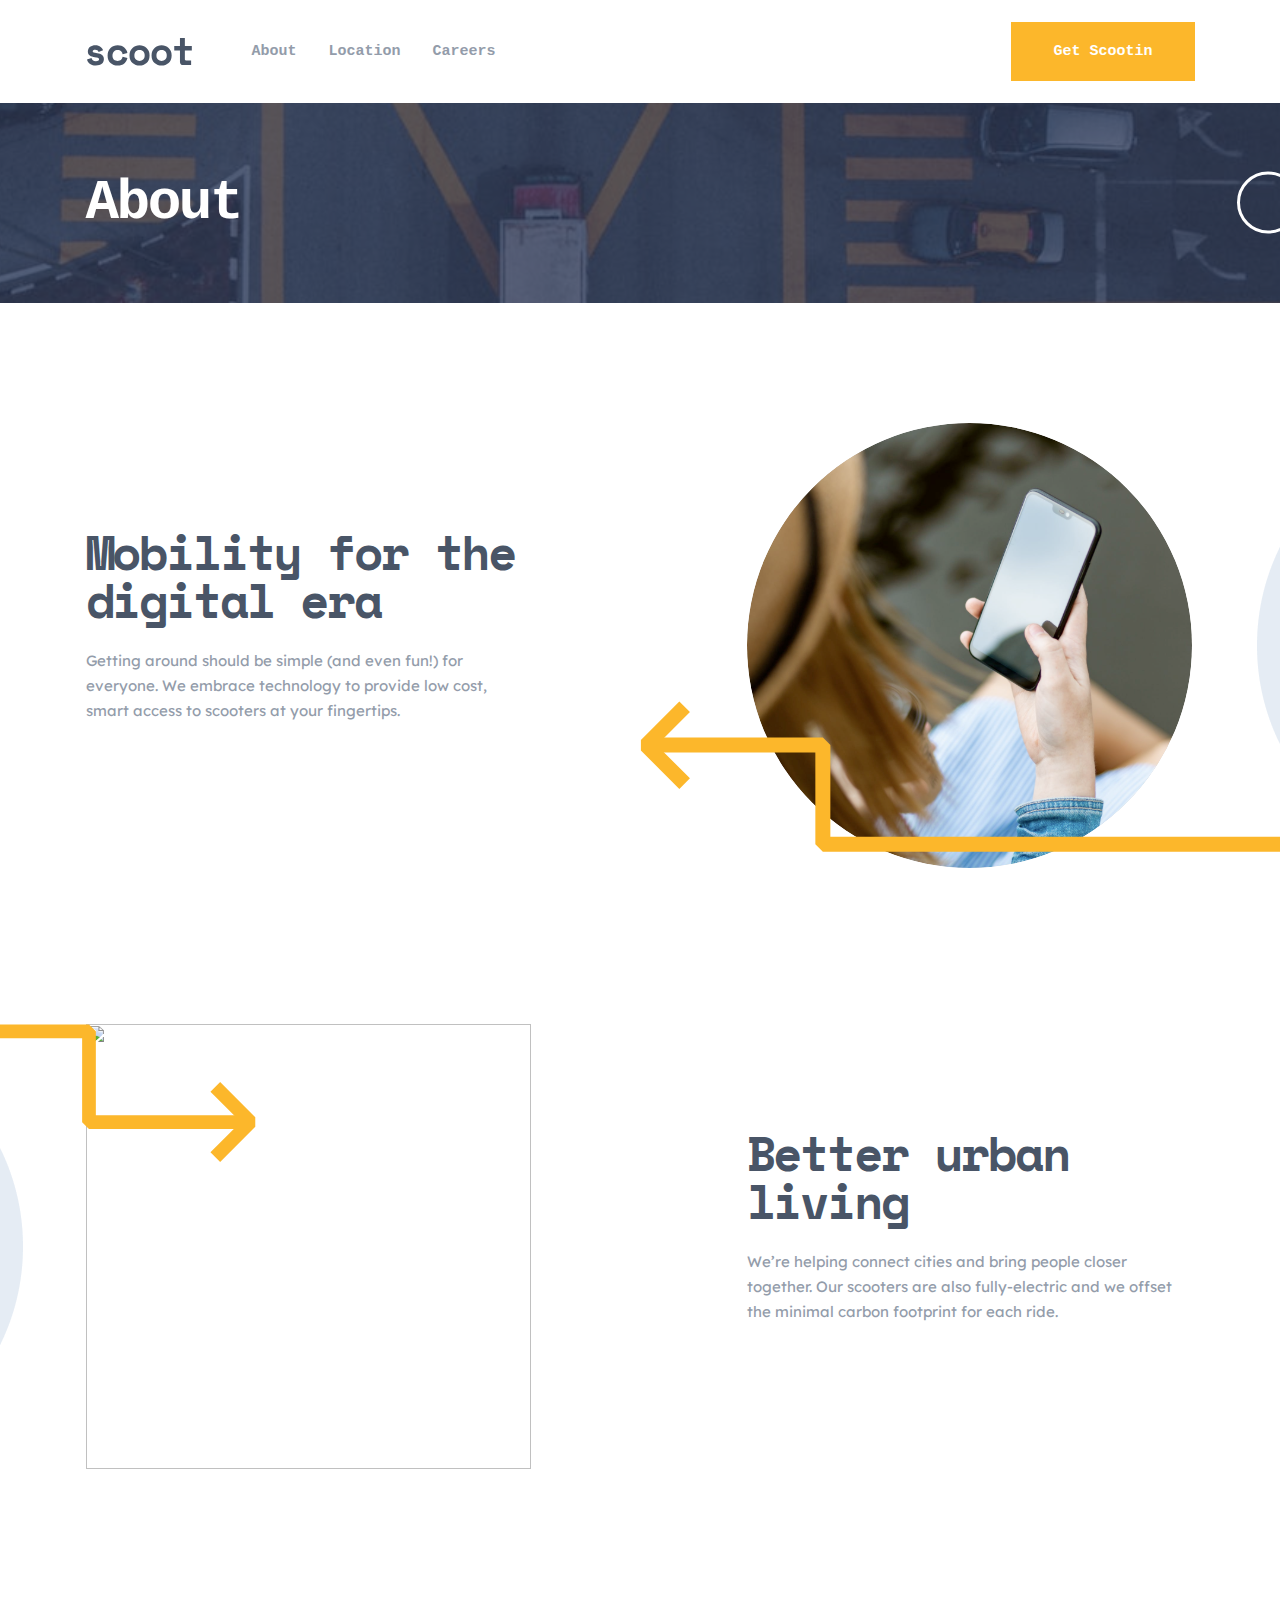
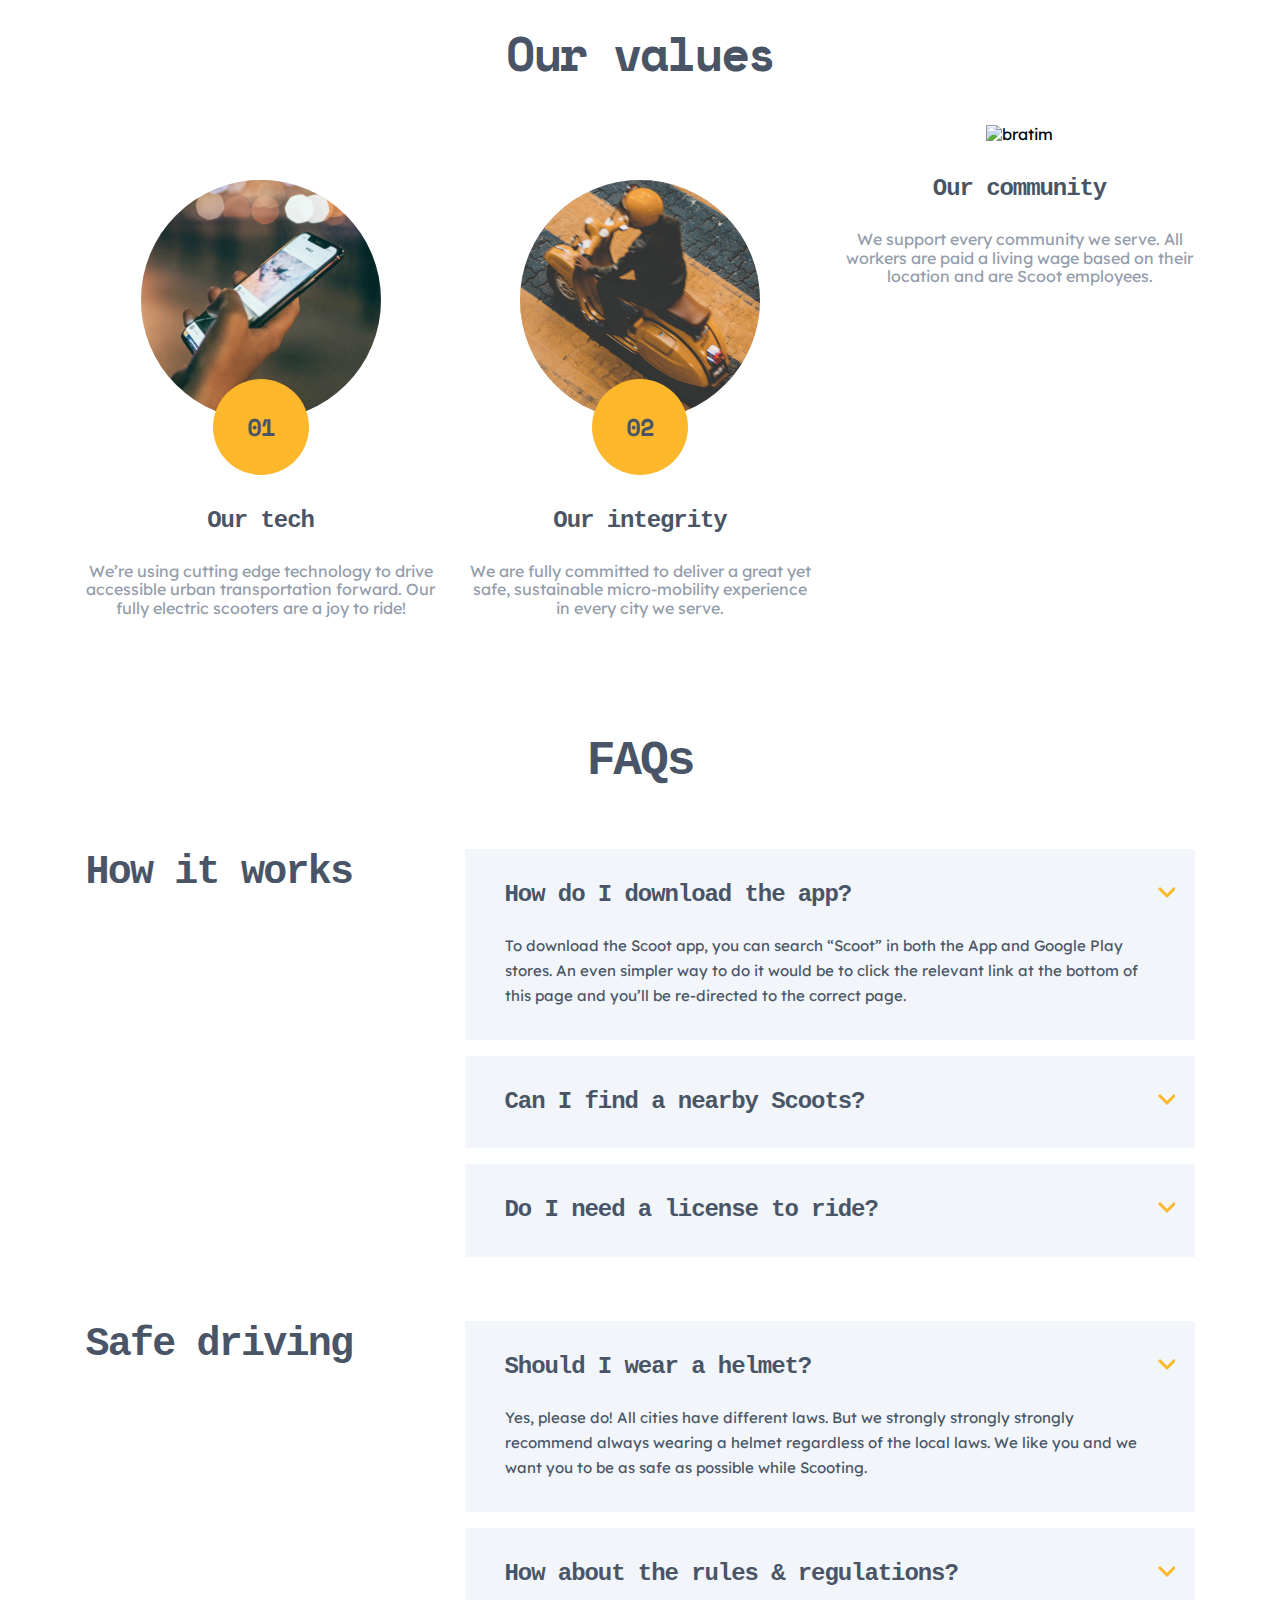
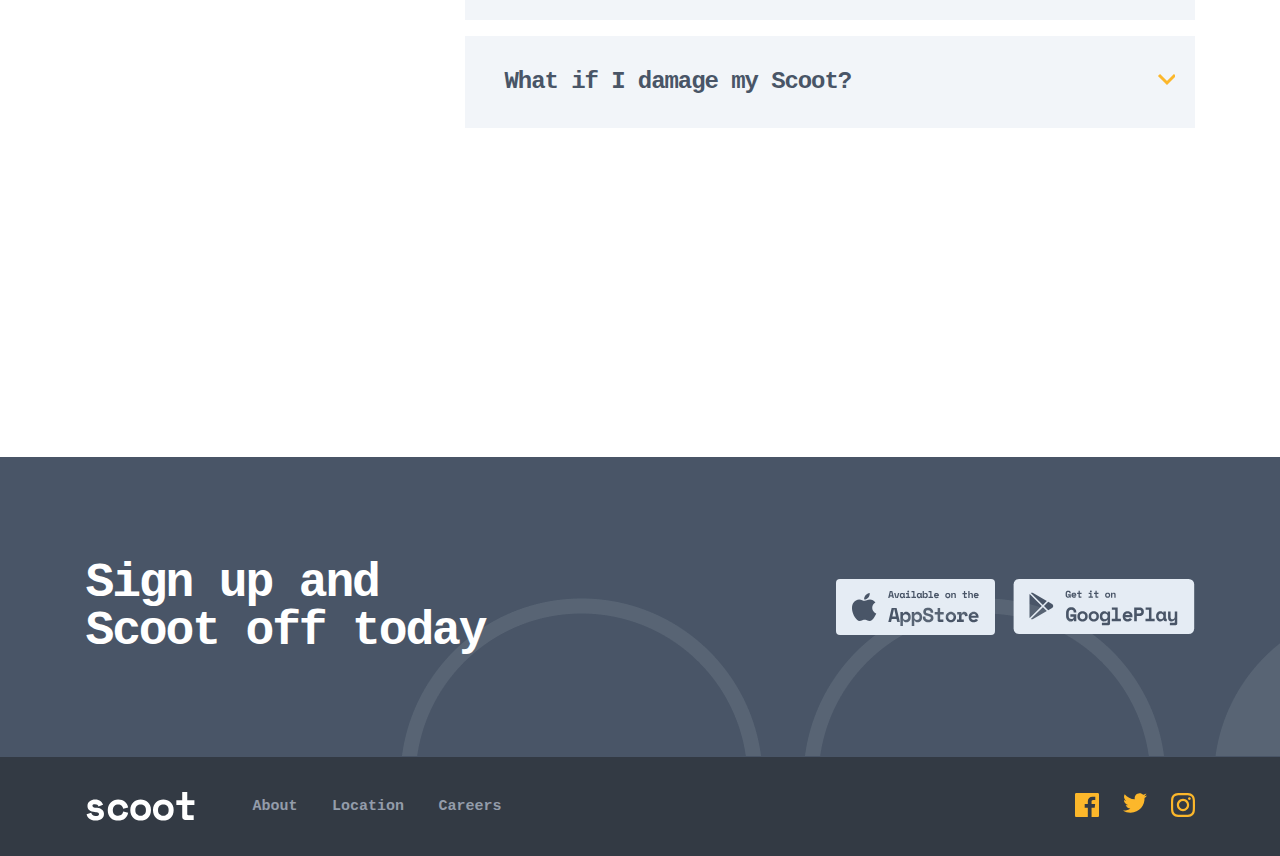
==== commit c67eb64b: "sections works" ====
--- a/about.html
+++ b/about.html
@@ -4,7 +4,7 @@
 <head>
     <meta charset="UTF-8">
     <meta name="viewport" content="width=device-width, initial-scale=1.0">
-    <title>Document</title>
+    <title>Scoot-Responsive-by-Joha</title>
     <link rel="stylesheet" href="./css/style.css">
 </head>
 
--- a/css/style.css
+++ b/css/style.css
@@ -398,10 +398,10 @@
 }
 
 .container {
-  max-width: 1150px;
+  max-width: 1173px;
   width: 100%;
   margin: 0 auto;
-  padding: 0 20px;
+  padding: 0 32px;
 }
 
 .header {
@@ -811,7 +811,6 @@
   text-align: center;
   font-family: "Space Mono";
   font-size: 15px;
-  font-style: normal;
   font-weight: 700;
   line-height: 167%;
   display: inline-block;
@@ -1760,6 +1759,9 @@
 }
 
 .faqs__main-heading {
+  width: 100%;
+  max-width: 540px;
+  margin: 0 auto;
   color: #495567;
   text-align: center;
   font-family: monospace;
@@ -1860,9 +1862,16 @@
     align-items: center;
     margin: 0 auto;
   }
+  .faqs__main-item-box-item-heading {
+    max-width: 356px;
+    width: 100%;
+  }
   .faqs__main-item-box-heading {
+    width: 100%;
+    max-width: 350px;
+    margin-left: auto;
+    margin-right: auto;
     margin-bottom: 32px;
-    margin-left: 100px;
   }
 }
 @media only screen and (max-width: 440px) {
@@ -1875,6 +1884,10 @@
     line-height: 32px;
     letter-spacing: -1.429px;
   }
+  .faqs__main-item-box-item-heading {
+    max-width: 219px;
+    width: 100%;
+  }
   .faqs__main-item-box-heading {
     color: #495567;
     text-align: center;
@@ -1899,4 +1912,103 @@
     font-weight: 400;
     line-height: 25px;
   }
+}
+.works-inner__list {
+  list-style-type: none;
+  width: 100%;
+  max-width: 1110px;
+  display: flex;
+  gap: 20px;
+  flex-direction: column;
+  justify-content: space-between;
+}
+
+.works-inner__list_item {
+  padding: 32px 64px 35px 40px;
+  background-color: #f2f5f9;
+  display: flex;
+  align-items: center;
+  justify-content: space-between;
+}
+
+.works-inner__list_item__main {
+  margin-right: 10px;
+  max-width: 315px;
+  width: 100%;
+}
+
+.works-inner__list_item__heading {
+  margin-bottom: 8px;
+  color: #495567;
+  font-family: monospace;
+  font-size: 24px;
+  font-weight: 700;
+  line-height: 28px;
+  letter-spacing: -1.071px;
+}
+
+.works-inner__list_item__text {
+  color: #495567;
+  font-size: 15px;
+  font-weight: 400;
+  line-height: 25px;
+}
+
+.btn {
+  display: block;
+  color: #FFF;
+  line-height: 167%;
+  text-align: center;
+  font-family: "Space Mono";
+  font-size: 15px;
+  font-weight: 700;
+  background: #fcb72b;
+  padding: 14px 68px;
+  text-decoration: none;
+  border: 3px solid transparent;
+}
+
+.btn:hover {
+  border: 3px solid #fcb72b;
+  cursor: pointer;
+  background-color: transparent;
+  color: #fcb72b;
+}
+
+@media only screen and (max-width: 489px) {
+  .works-inner__list_item {
+    flex-direction: column;
+    padding: 36px 32px 32px 32px;
+    gap: 16px;
+  }
+  .works-inner__list {
+    gap: 16px;
+  }
+  .works-inner__list_item__main {
+    text-align: center;
+    max-width: 247px;
+    width: 100%;
+    margin: 0 auto;
+    align-items: center;
+    justify-content: center;
+  }
+  .works-inner__list_item__heading {
+    color: #495567;
+    text-align: center;
+    font-family: "Space Mono";
+    font-size: 18px;
+    font-weight: 700;
+    line-height: 24px;
+    letter-spacing: -0.804px;
+  }
+  .works-inner__list_item__text {
+    color: #495567;
+    text-align: center;
+    font-size: 15px;
+    font-weight: 400;
+    line-height: 25px;
+  }
+  .btn {
+    padding: 14px 90px;
+  }
 }/*# sourceMappingURL=style.css.map */